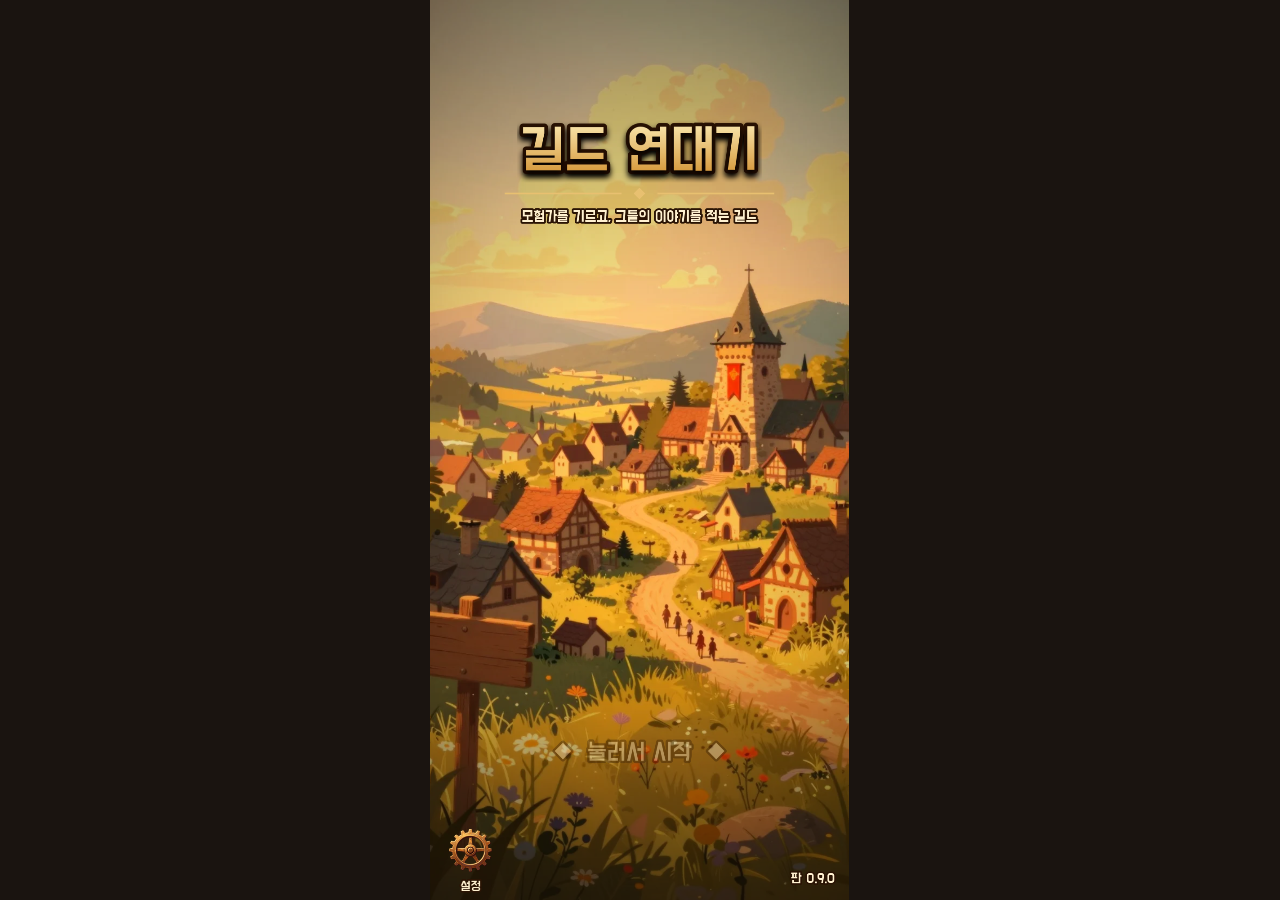
==== index.html @ 817a1e2b "빌드 올림 2026-11-09 13:57 Co-Authored-By: Claude Opus 5.5 <noreply@anthropic.com>" ====
<!doctype html>
<html lang="ko">
<head>
  <meta charset="utf-8" />
  <meta name="viewport" content="width=device-width, initial-scale=1, maximum-scale=1, user-scalable=no, viewport-fit=cover" />
  <meta name="theme-color" content="#1a1410" />
  <meta name="mobile-web-app-capable" content="yes" />
  <link rel="manifest" href="manifest.json" />
  <link rel="icon" href="icon-192.png" />
  <title>길드 연대기</title>
  <link rel="preload" href="fonts/dohyeon.woff" as="font" type="font/woff" crossorigin />
  <style>@font-face{font-family:DoHyeon;src:url(fonts/dohyeon.woff)format("woff");font-weight:100 900;font-display:block}html,body{background:#1a1410;height:100%;margin:0;padding:0;overflow:hidden}body{touch-action:none;-webkit-user-select:none;user-select:none;justify-content:center;align-items:center;display:flex}#game{top:env(safe-area-inset-top,0px);bottom:env(safe-area-inset-bottom,0px);left:env(safe-area-inset-left,0px);right:env(safe-area-inset-right,0px);position:fixed}</style>
  <script type="module" crossorigin src="./assets/main-Cc8ftOh5.js"></script>
  <link rel="modulepreload" crossorigin href="./assets/game-Cr6GHxx7.js">
</head>
<body>
  <div id="game"></div>
</body>
</html>
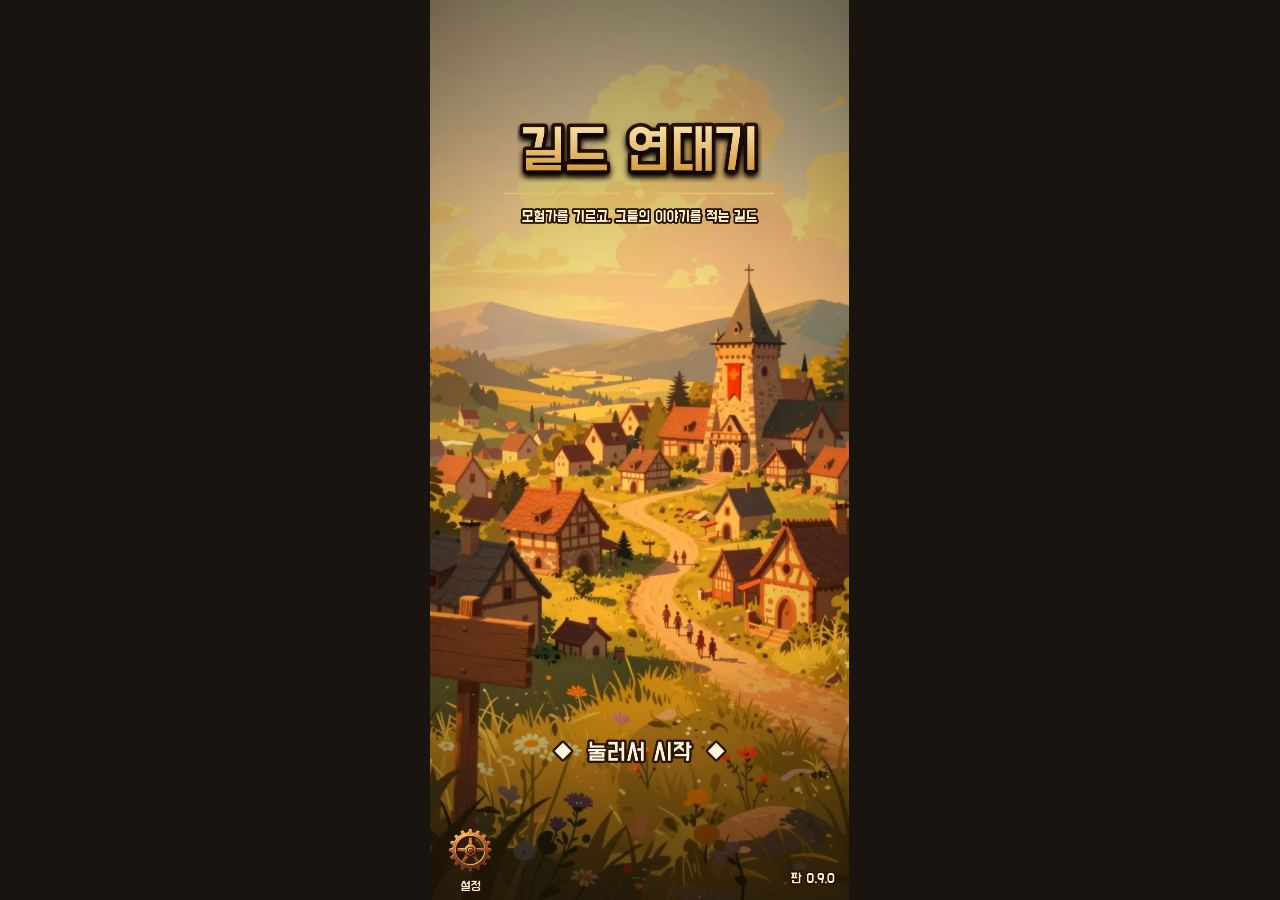
==== commit 3aeefabe: "빌드 올림 2026-11-09 14:29 Co-Authored-By: Claude Opus 5.5 <noreply@anthropic.com>" ====
--- a/index.html
+++ b/index.html
@@ -10,8 +10,8 @@
   <title>길드 연대기</title>
   <link rel="preload" href="fonts/dohyeon.woff" as="font" type="font/woff" crossorigin />
   <style>@font-face{font-family:DoHyeon;src:url(fonts/dohyeon.woff)format("woff");font-weight:100 900;font-display:block}html,body{background:#1a1410;height:100%;margin:0;padding:0;overflow:hidden}body{touch-action:none;-webkit-user-select:none;user-select:none;justify-content:center;align-items:center;display:flex}#game{top:env(safe-area-inset-top,0px);bottom:env(safe-area-inset-bottom,0px);left:env(safe-area-inset-left,0px);right:env(safe-area-inset-right,0px);position:fixed}</style>
-  <script type="module" crossorigin src="./assets/main-Cc8ftOh5.js"></script>
-  <link rel="modulepreload" crossorigin href="./assets/game-Cr6GHxx7.js">
+  <script type="module" crossorigin src="./assets/main-VNBzIHoo.js"></script>
+  <link rel="modulepreload" crossorigin href="./assets/game-CKyyxsVH.js">
 </head>
 <body>
   <div id="game"></div>
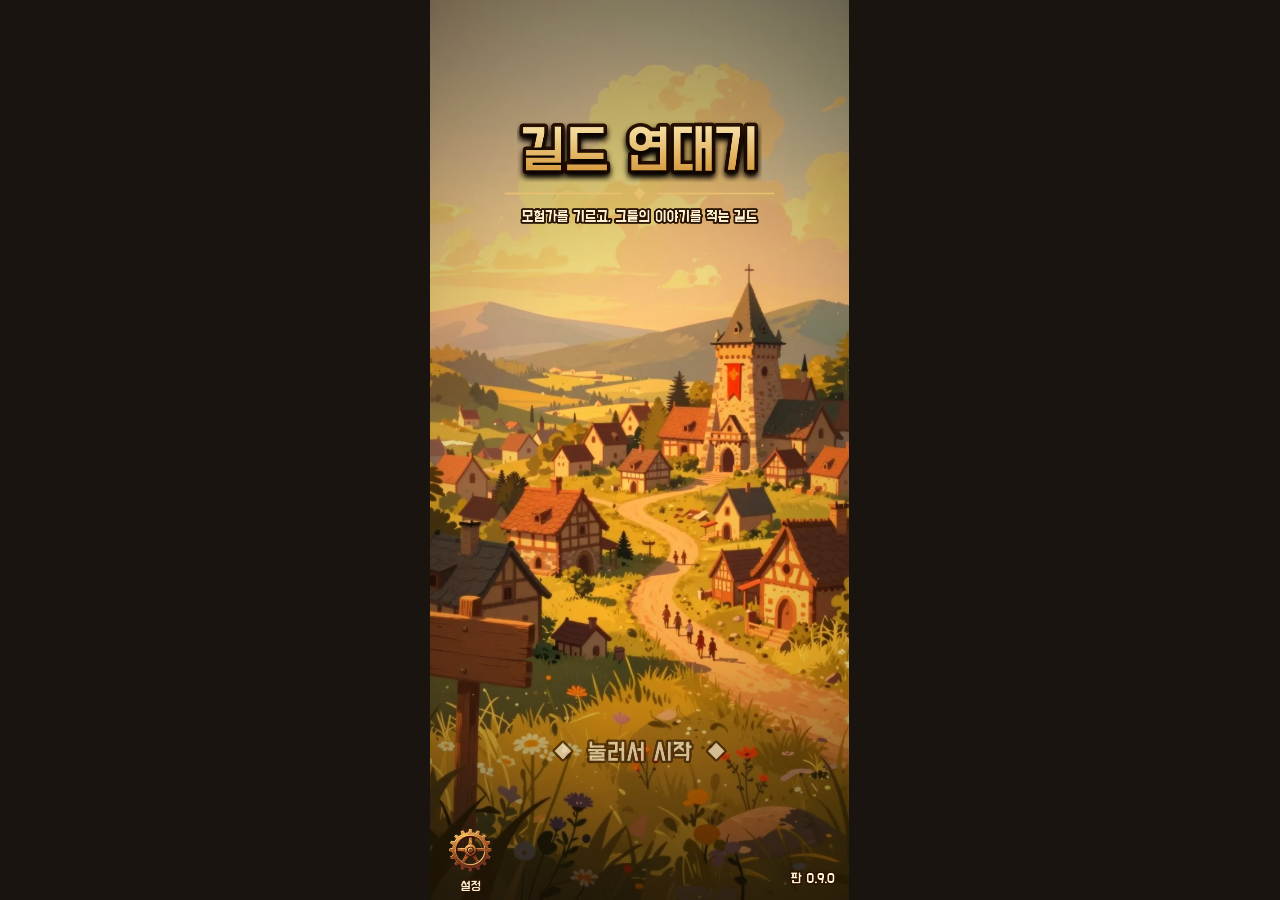
==== commit ac288e14: "빌드 올림 2026-11-09 16:32 Co-Authored-By: Claude Opus 5.5 <noreply@anthropic.com>" ====
--- a/index.html
+++ b/index.html
@@ -10,7 +10,7 @@
   <title>길드 연대기</title>
   <link rel="preload" href="fonts/dohyeon.woff" as="font" type="font/woff" crossorigin />
   <style>@font-face{font-family:DoHyeon;src:url(fonts/dohyeon.woff)format("woff");font-weight:100 900;font-display:block}html,body{background:#1a1410;height:100%;margin:0;padding:0;overflow:hidden}body{touch-action:none;-webkit-user-select:none;user-select:none;justify-content:center;align-items:center;display:flex}#game{top:env(safe-area-inset-top,0px);bottom:env(safe-area-inset-bottom,0px);left:env(safe-area-inset-left,0px);right:env(safe-area-inset-right,0px);position:fixed}</style>
-  <script type="module" crossorigin src="./assets/main-VNBzIHoo.js"></script>
+  <script type="module" crossorigin src="./assets/main-kUuA1Ese.js"></script>
   <link rel="modulepreload" crossorigin href="./assets/game-CKyyxsVH.js">
 </head>
 <body>
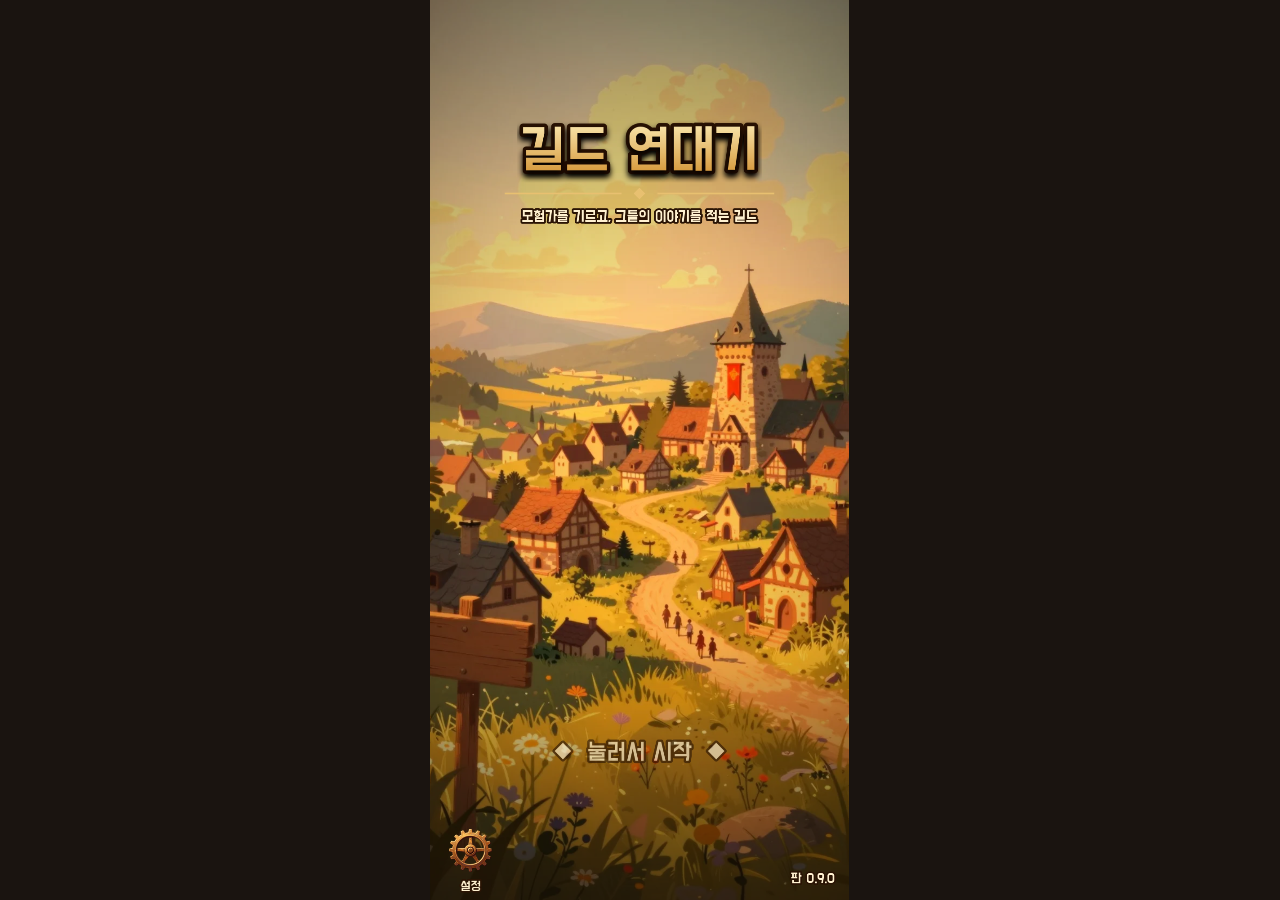
==== commit 6f24af53: "빌드 올림 2026-11-09 23:10 Co-Authored-By: Claude Opus 5.5 <noreply@anthropic.com>" ====
--- a/index.html
+++ b/index.html
@@ -10,8 +10,8 @@
   <title>길드 연대기</title>
   <link rel="preload" href="fonts/dohyeon.woff" as="font" type="font/woff" crossorigin />
   <style>@font-face{font-family:DoHyeon;src:url(fonts/dohyeon.woff)format("woff");font-weight:100 900;font-display:block}html,body{background:#1a1410;height:100%;margin:0;padding:0;overflow:hidden}body{touch-action:none;-webkit-user-select:none;user-select:none;justify-content:center;align-items:center;display:flex}#game{top:env(safe-area-inset-top,0px);bottom:env(safe-area-inset-bottom,0px);left:env(safe-area-inset-left,0px);right:env(safe-area-inset-right,0px);position:fixed}</style>
-  <script type="module" crossorigin src="./assets/main-kUuA1Ese.js"></script>
-  <link rel="modulepreload" crossorigin href="./assets/game-CKyyxsVH.js">
+  <script type="module" crossorigin src="./assets/main-BLIbGftl.js"></script>
+  <link rel="modulepreload" crossorigin href="./assets/game-HiPNQ2Ec.js">
 </head>
 <body>
   <div id="game"></div>
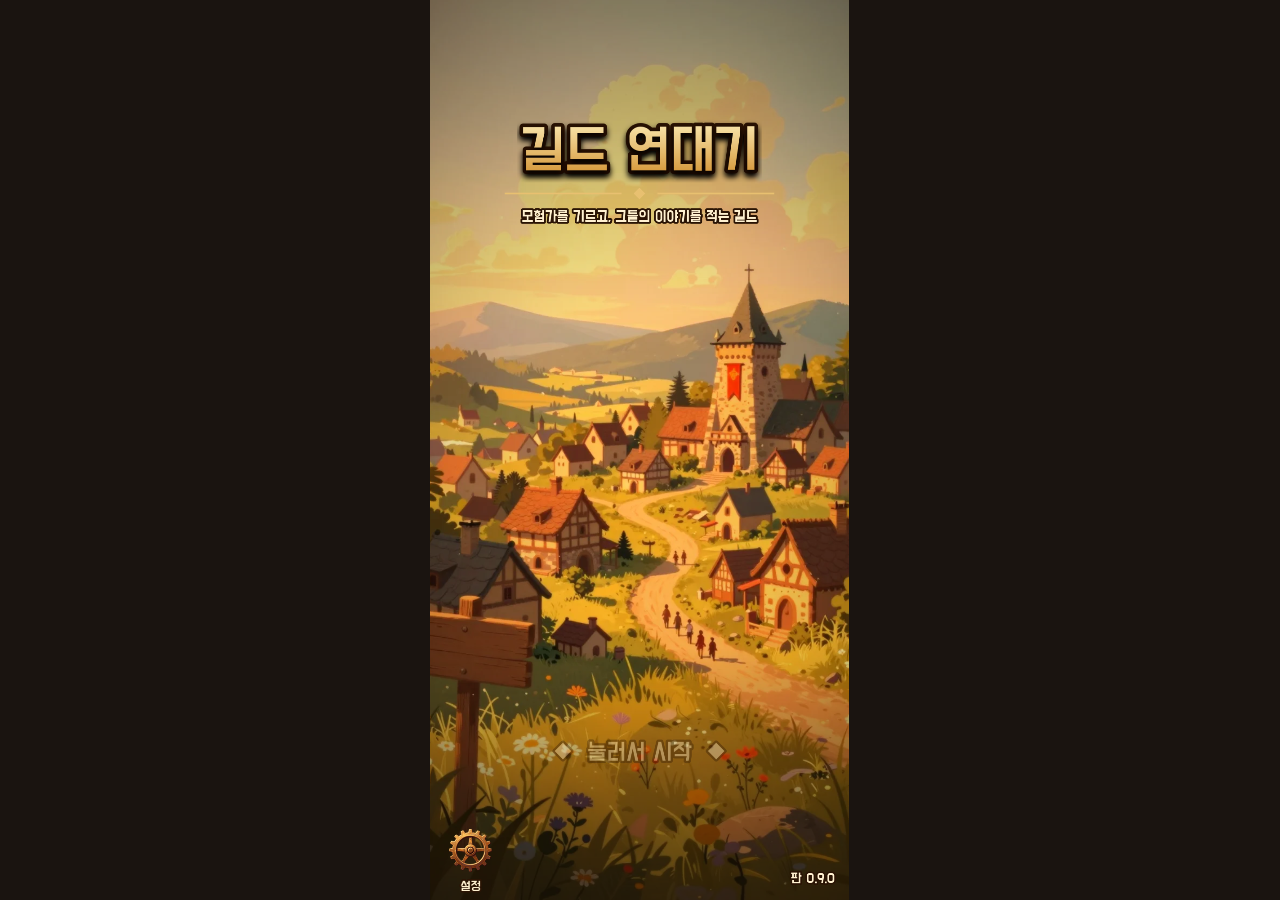
==== commit 61ef8580: "빌드 올림 2026-11-09 23:19 Co-Authored-By: Claude Opus 5.5 <noreply@anthropic.com>" ====
--- a/index.html
+++ b/index.html
@@ -10,7 +10,7 @@
   <title>길드 연대기</title>
   <link rel="preload" href="fonts/dohyeon.woff" as="font" type="font/woff" crossorigin />
   <style>@font-face{font-family:DoHyeon;src:url(fonts/dohyeon.woff)format("woff");font-weight:100 900;font-display:block}html,body{background:#1a1410;height:100%;margin:0;padding:0;overflow:hidden}body{touch-action:none;-webkit-user-select:none;user-select:none;justify-content:center;align-items:center;display:flex}#game{top:env(safe-area-inset-top,0px);bottom:env(safe-area-inset-bottom,0px);left:env(safe-area-inset-left,0px);right:env(safe-area-inset-right,0px);position:fixed}</style>
-  <script type="module" crossorigin src="./assets/main-BLIbGftl.js"></script>
+  <script type="module" crossorigin src="./assets/main-B7X53BER.js"></script>
   <link rel="modulepreload" crossorigin href="./assets/game-HiPNQ2Ec.js">
 </head>
 <body>
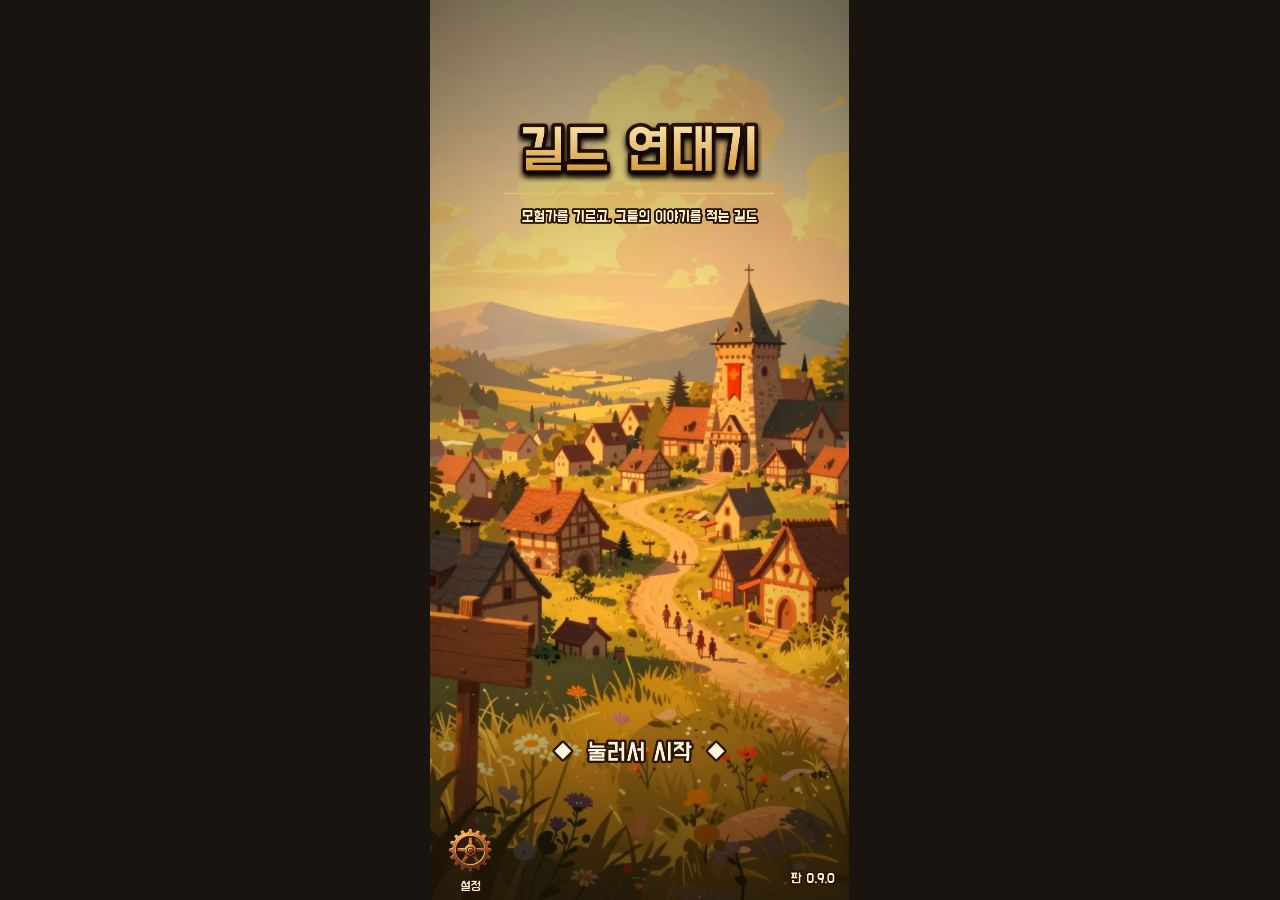
==== commit e24ee567: "빌드 올림 2026-11-09 23:23 Co-Authored-By: Claude Opus 5.5 <noreply@anthropic.com>" ====
--- a/index.html
+++ b/index.html
@@ -10,7 +10,7 @@
   <title>길드 연대기</title>
   <link rel="preload" href="fonts/dohyeon.woff" as="font" type="font/woff" crossorigin />
   <style>@font-face{font-family:DoHyeon;src:url(fonts/dohyeon.woff)format("woff");font-weight:100 900;font-display:block}html,body{background:#1a1410;height:100%;margin:0;padding:0;overflow:hidden}body{touch-action:none;-webkit-user-select:none;user-select:none;justify-content:center;align-items:center;display:flex}#game{top:env(safe-area-inset-top,0px);bottom:env(safe-area-inset-bottom,0px);left:env(safe-area-inset-left,0px);right:env(safe-area-inset-right,0px);position:fixed}</style>
-  <script type="module" crossorigin src="./assets/main-B7X53BER.js"></script>
+  <script type="module" crossorigin src="./assets/main-C6XAxfks.js"></script>
   <link rel="modulepreload" crossorigin href="./assets/game-HiPNQ2Ec.js">
 </head>
 <body>
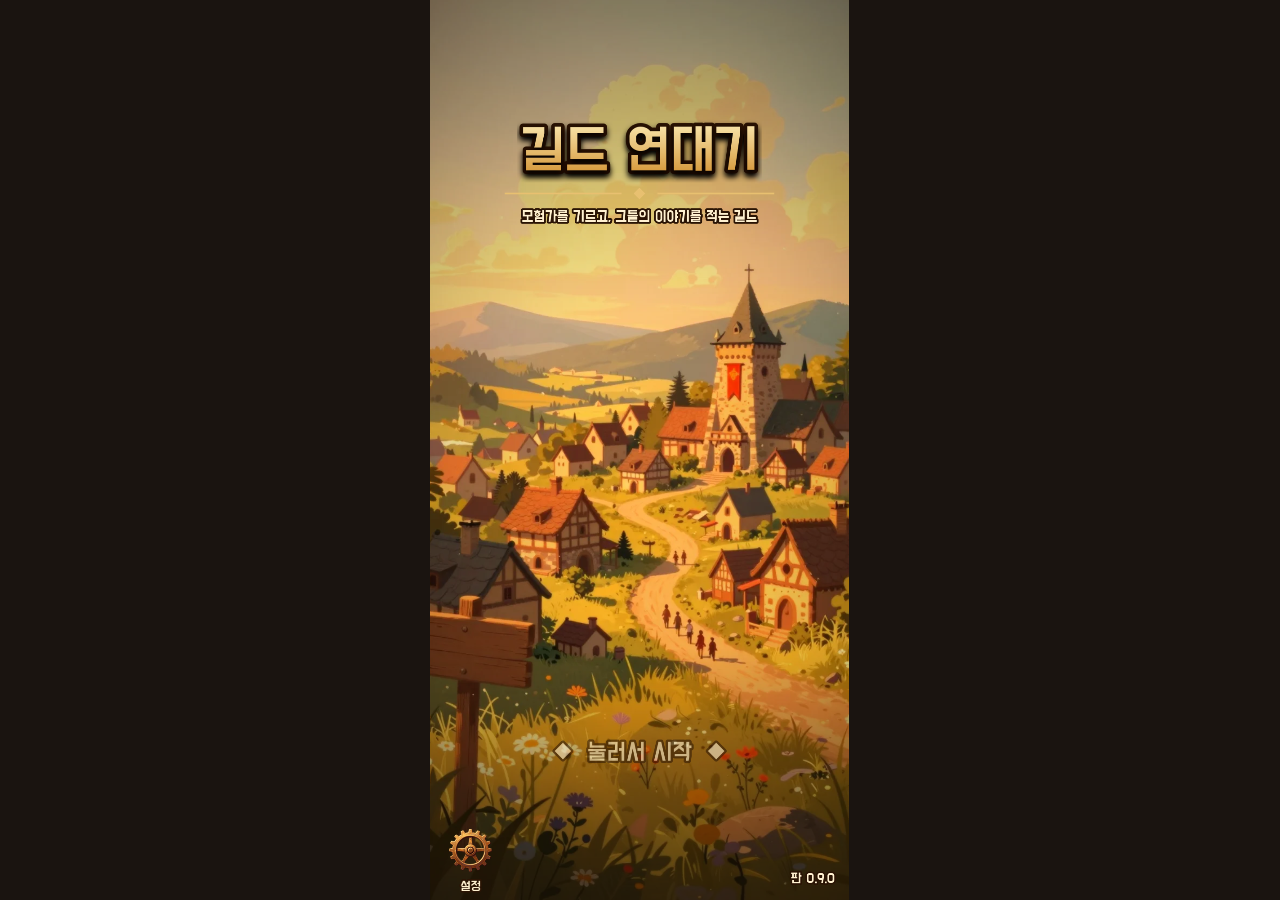
==== commit 167978ac: "빌드 올림 2026-11-10 23:25 Co-Authored-By: Claude Opus 5.5 <noreply@anthropic.com>" ====
--- a/index.html
+++ b/index.html
@@ -10,8 +10,8 @@
   <title>길드 연대기</title>
   <link rel="preload" href="fonts/dohyeon.woff" as="font" type="font/woff" crossorigin />
   <style>@font-face{font-family:DoHyeon;src:url(fonts/dohyeon.woff)format("woff");font-weight:100 900;font-display:block}html,body{background:#1a1410;height:100%;margin:0;padding:0;overflow:hidden}body{touch-action:none;-webkit-user-select:none;user-select:none;justify-content:center;align-items:center;display:flex}#game{top:env(safe-area-inset-top,0px);bottom:env(safe-area-inset-bottom,0px);left:env(safe-area-inset-left,0px);right:env(safe-area-inset-right,0px);position:fixed}</style>
-  <script type="module" crossorigin src="./assets/main-C6XAxfks.js"></script>
-  <link rel="modulepreload" crossorigin href="./assets/game-HiPNQ2Ec.js">
+  <script type="module" crossorigin src="./assets/main-aTKfK1Sp.js"></script>
+  <link rel="modulepreload" crossorigin href="./assets/game-B_NL3FJy.js">
 </head>
 <body>
   <div id="game"></div>
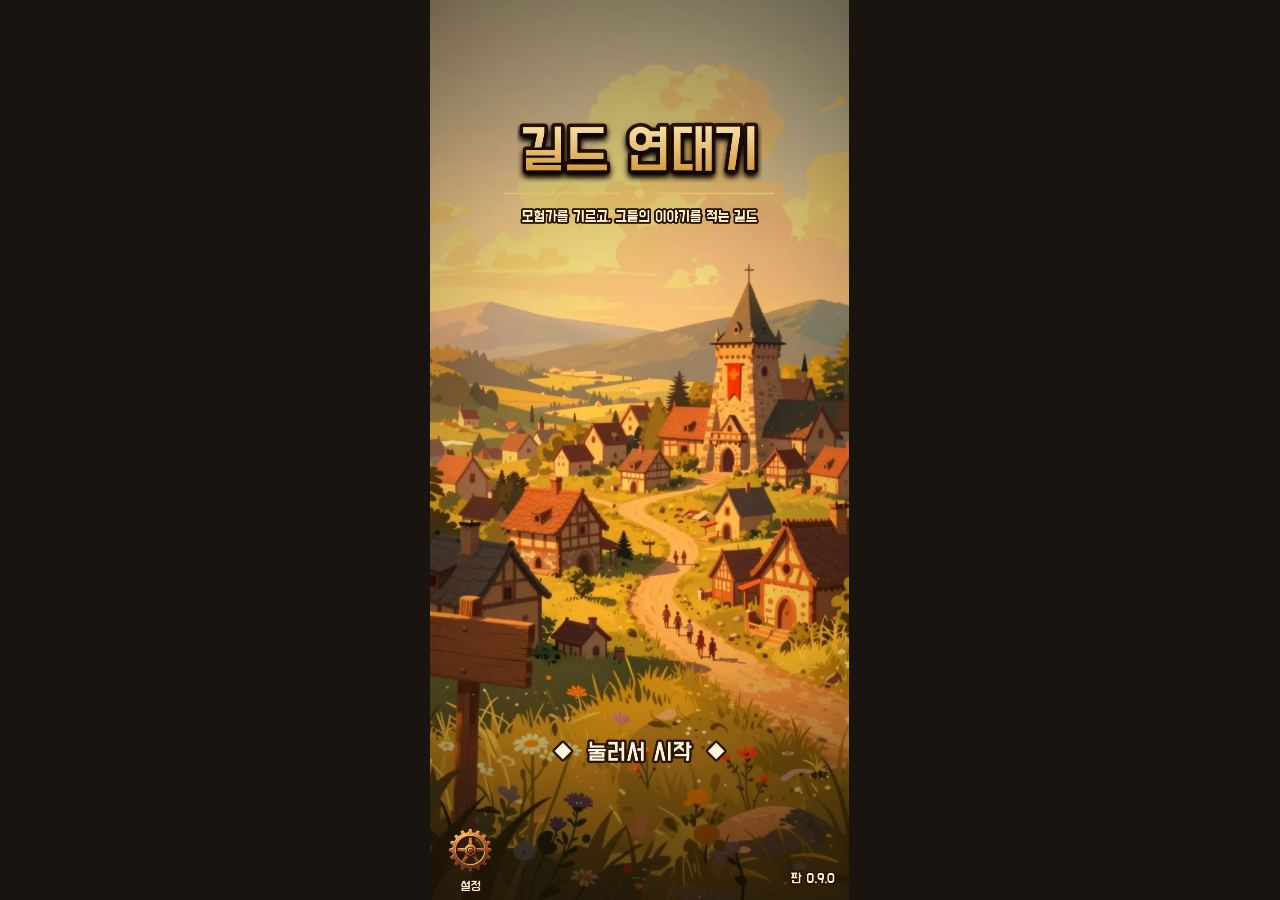
==== commit 8caa4c34: "빌드 올림 2026-11-10 23:38 Co-Authored-By: Claude Opus 5.5 <noreply@anthropic.com>" ====
--- a/index.html
+++ b/index.html
@@ -10,7 +10,7 @@
   <title>길드 연대기</title>
   <link rel="preload" href="fonts/dohyeon.woff" as="font" type="font/woff" crossorigin />
   <style>@font-face{font-family:DoHyeon;src:url(fonts/dohyeon.woff)format("woff");font-weight:100 900;font-display:block}html,body{background:#1a1410;height:100%;margin:0;padding:0;overflow:hidden}body{touch-action:none;-webkit-user-select:none;user-select:none;justify-content:center;align-items:center;display:flex}#game{top:env(safe-area-inset-top,0px);bottom:env(safe-area-inset-bottom,0px);left:env(safe-area-inset-left,0px);right:env(safe-area-inset-right,0px);position:fixed}</style>
-  <script type="module" crossorigin src="./assets/main-aTKfK1Sp.js"></script>
+  <script type="module" crossorigin src="./assets/main-DiR8edWr.js"></script>
   <link rel="modulepreload" crossorigin href="./assets/game-B_NL3FJy.js">
 </head>
 <body>
